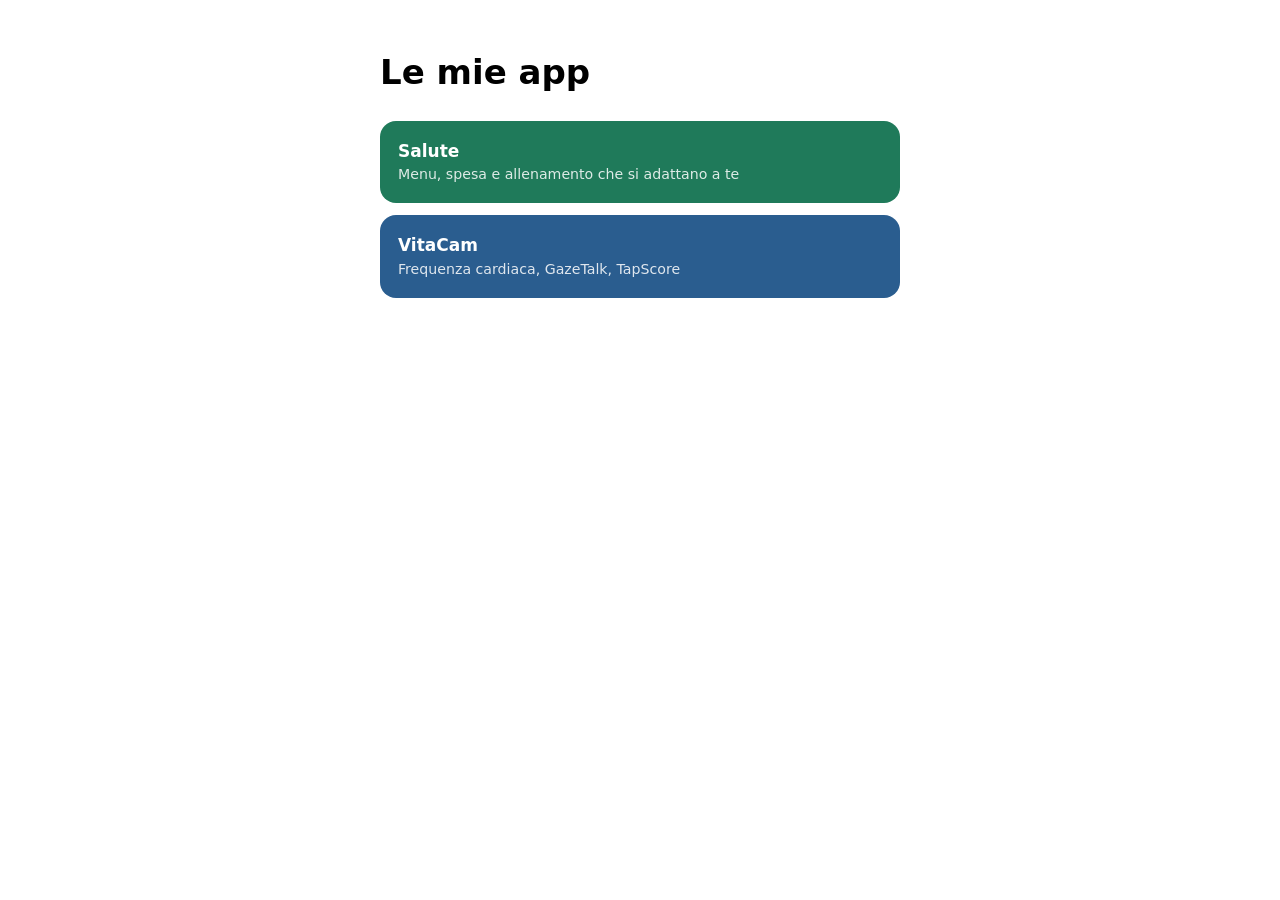
==== index.html @ 821d21dc "Publish built Salute and VitaCam Co-Authored-By: Claude Opus 5.5 <noreply@anthropic.com>" ====
<!doctype html>
<html lang="it">
<head>
<meta charset="utf-8">
<meta name="viewport" content="width=device-width, initial-scale=1">
<meta name="robots" content="noindex, nofollow">
<title>Le mie app</title>
<style>
  :root { color-scheme: light dark; }
  body { font: 17px/1.5 -apple-system, system-ui, sans-serif; max-width: 520px; margin: 0 auto; padding: 24px 16px; }
  a { display: block; padding: 18px; margin: 12px 0; border-radius: 16px; background: #1f7a5a; color: #fff; text-decoration: none; font-weight: 600; }
  a.alt { background: #2a5d8f; }
  small { display: block; font-weight: 400; opacity: .85; }
</style>
</head>
<body>
<h1>Le mie app</h1>
<a href="./salute/">Salute<small>Menu, spesa e allenamento che si adattano a te</small></a>
<a class="alt" href="./VitaCam/">VitaCam<small>Frequenza cardiaca, GazeTalk, TapScore</small></a>
</body>
</html>
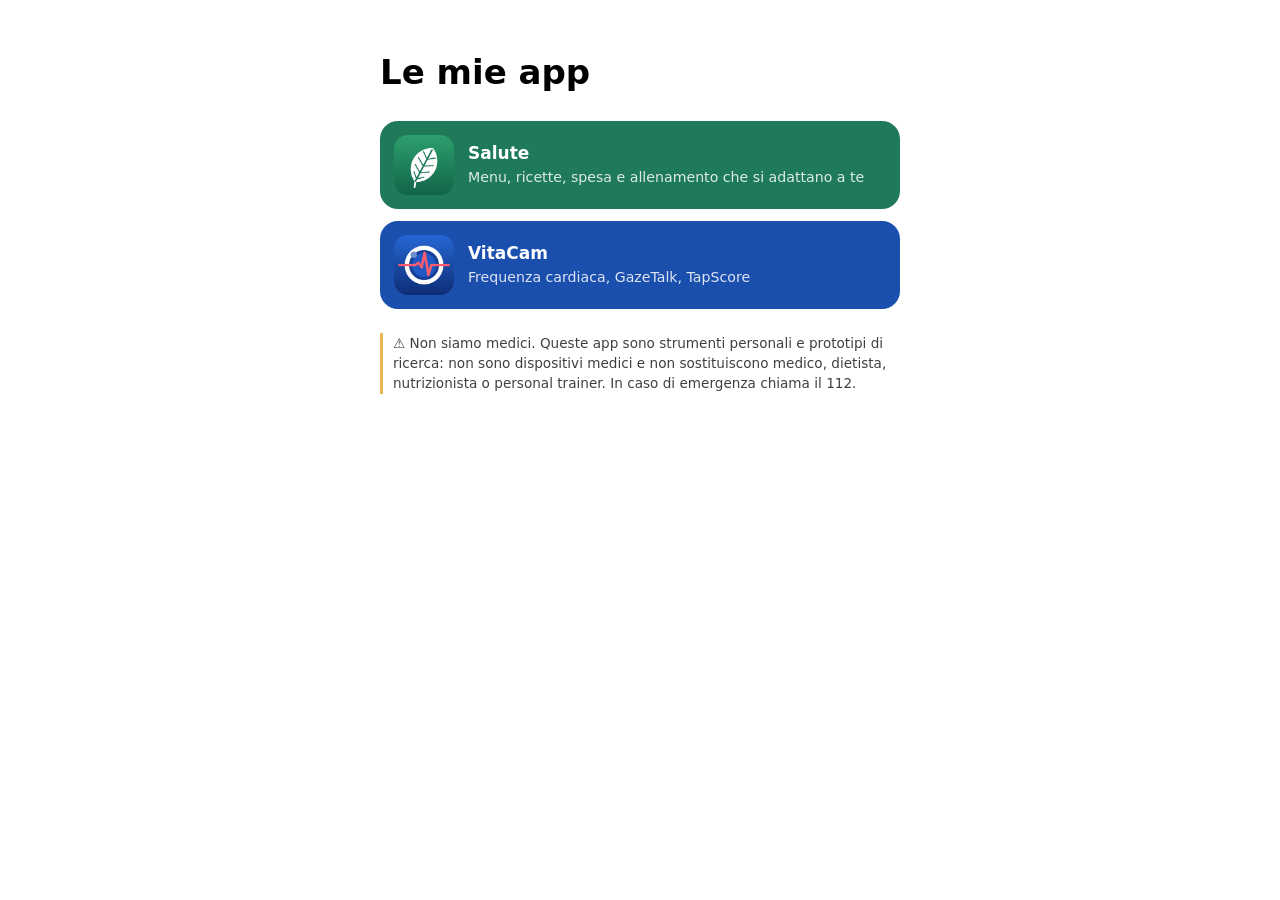
==== commit 5dbf8d88: "Landing page: app icons and usage notice" ====
--- a/index.html
+++ b/index.html
@@ -4,18 +4,24 @@
 <meta charset="utf-8">
 <meta name="viewport" content="width=device-width, initial-scale=1">
 <meta name="robots" content="noindex, nofollow">
+<link rel="apple-touch-icon" href="salute/apple-touch-icon.png">
+<link rel="icon" href="salute/favicon-32.png">
 <title>Le mie app</title>
 <style>
   :root { color-scheme: light dark; }
   body { font: 17px/1.5 -apple-system, system-ui, sans-serif; max-width: 520px; margin: 0 auto; padding: 24px 16px; }
-  a { display: block; padding: 18px; margin: 12px 0; border-radius: 16px; background: #1f7a5a; color: #fff; text-decoration: none; font-weight: 600; }
-  a.alt { background: #2a5d8f; }
+  a.app { display: flex; gap: 14px; align-items: center; padding: 14px; margin: 12px 0; border-radius: 18px; color: #fff; text-decoration: none; font-weight: 600; }
+  a.app img { width: 60px; height: 60px; border-radius: 14px; }
+  .s { background: #1f7a5a; } .v { background: #1a4fae; }
   small { display: block; font-weight: 400; opacity: .85; }
+  .note { font-size: .85rem; opacity: .75; border-left: 3px solid #e0a020; padding-left: 10px; margin-top: 24px; }
 </style>
 </head>
 <body>
 <h1>Le mie app</h1>
-<a href="./salute/">Salute<small>Menu, spesa e allenamento che si adattano a te</small></a>
-<a class="alt" href="./VitaCam/">VitaCam<small>Frequenza cardiaca, GazeTalk, TapScore</small></a>
+<a class="app s" href="./salute/"><img src="salute/icon-192.png" alt=""><span>Salute<small>Menu, ricette, spesa e allenamento che si adattano a te</small></span></a>
+<a class="app v" href="./VitaCam/"><img src="VitaCam/icon-192.png" alt=""><span>VitaCam<small>Frequenza cardiaca, GazeTalk, TapScore</small></span></a>
+<p class="note">⚠️ Non siamo medici. Queste app sono strumenti personali e prototipi di ricerca: non sono dispositivi medici e non
+sostituiscono medico, dietista, nutrizionista o personal trainer. In caso di emergenza chiama il 112.</p>
 </body>
 </html>
